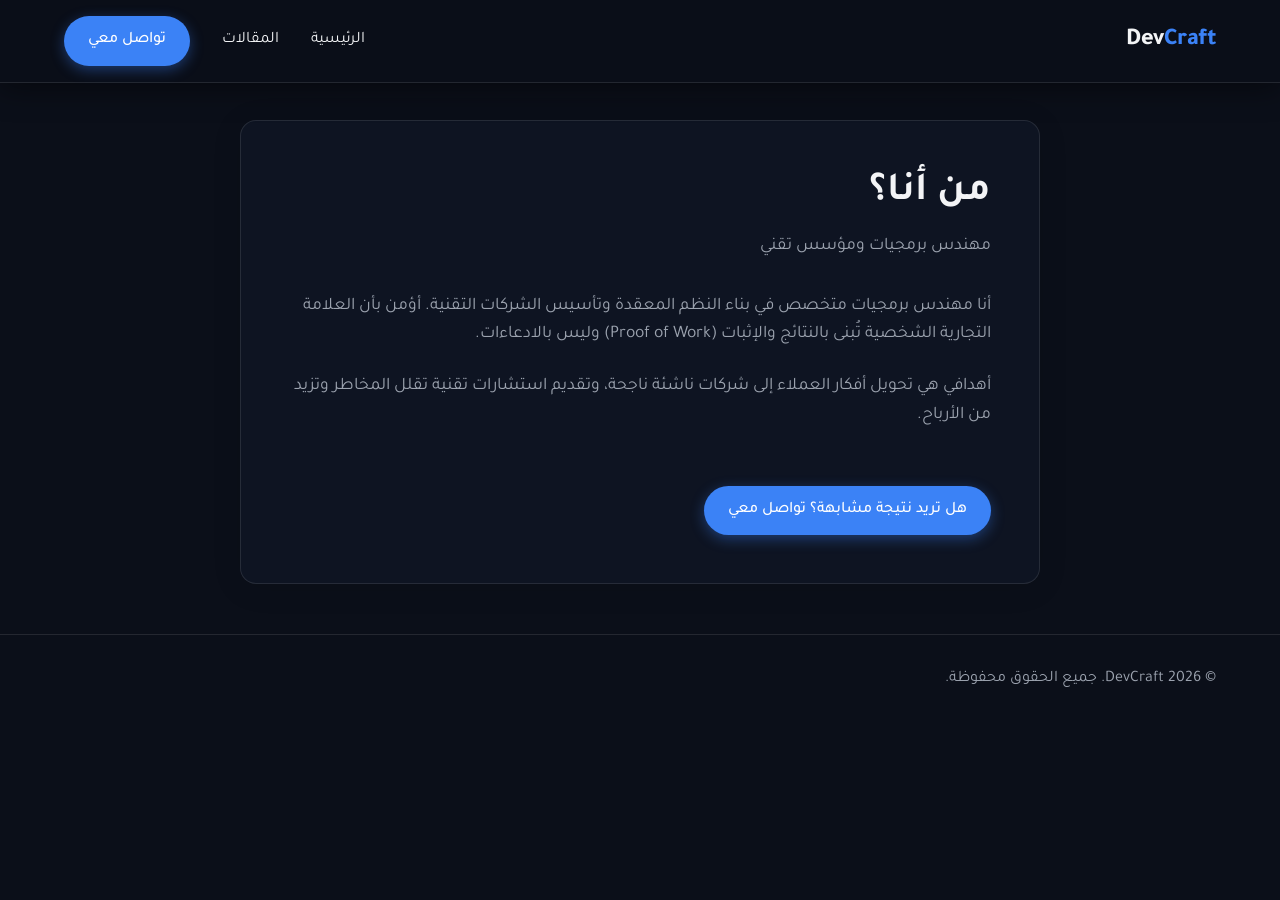
==== about/index.html @ 48884f83 "feat: implement site structure by creating core pages and updating the homepage" ====
﻿<!DOCTYPE html>
<html lang="ar" dir="rtl">
<head>
    <meta charset="UTF-8">
    <meta name="viewport" content="width=device-width, initial-scale=1.0">
    <title>من أنا | مهندس برمجيات</title>
    <link rel="preconnect" href="https://fonts.googleapis.com">
    <link rel="preconnect" href="https://fonts.gstatic.com" crossorigin>
    <link href="https://fonts.googleapis.com/css2?family=Tajawal:wght@300;400;500;700;800&display=swap" rel="stylesheet">
    <link rel="stylesheet" href="/assets/css/index.css">
    <style>
        .article-content { max-width: 800px; margin: 0 auto; background: rgba(17, 24, 39, 0.7); padding: 3rem; border-radius: 16px; border: 1px solid rgba(255, 255, 255, 0.1); }
        .article-content h2 { margin-top: 2rem; color: var(--primary); }
        .article-content p, .article-content ul { margin-bottom: 1.5rem; font-size: 1.1rem; }
    </style>
</head>
<body>
    <div class="bg-overlay"></div>
    <header class="navbar" style="background: rgba(11, 15, 25, 0.95); box-shadow: 0 4px 30px rgba(0, 0, 0, 0.5);">
        <div class="container nav-container">
            <a href="/" class="logo">Dev<span>Craft</span></a>
            <nav>
                <ul class="nav-links">
                    <li><a href="/">الرئيسية</a></li>
                    <li><a href="/insights/index.html">المقالات</a></li>
                    <li><a href="/contact/index.html" class="btn btn-primary">تواصل معي</a></li>
                </ul>
            </nav>
        </div>
    </header>
    <main style="padding-top: 120px; padding-bottom: 50px;">
        <section class="container">
            <div class="article-content glass-card">
                <h1 style="font-size: 2.5rem; margin-bottom: 1rem;">من أنا؟</h1>
                <p style="color: var(--text-muted); margin-bottom: 2rem;">مهندس برمجيات ومؤسس تقني</p>
                <p>أنا مهندس برمجيات متخصص في بناء النظم المعقدة وتأسيس الشركات التقنية. أؤمن بأن العلامة التجارية الشخصية تُبنى بالنتائج والإثبات (Proof of Work) وليس بالادعاءات.</p><p>أهدافي هي تحويل أفكار العملاء إلى شركات ناشئة ناجحة، وتقديم استشارات تقنية تقلل المخاطر وتزيد من الأرباح.</p>
                <a href="/contact/index.html" class="btn btn-primary" style="margin-top: 2rem;">هل تريد نتيجة مشابهة؟ تواصل معي</a>
            </div>
        </section>
    </main>
    <footer>
        <div class="container footer-content">
            <p>&copy; 2026 DevCraft. جميع الحقوق محفوظة.</p>
        </div>
    </footer>
</body>
</html>
---- assets/css/index.css ----
/* Base & CSS Variables */
:root {
    --bg-color: #0b0f19;
    --text-main: #f3f4f6;
    --text-muted: #9ca3af;
    --primary: #3b82f6;
    --primary-hover: #2563eb;
    --accent-glow: rgba(59, 130, 246, 0.5);
    
    --glass-bg: rgba(17, 24, 39, 0.7);
    --glass-border: rgba(255, 255, 255, 0.1);
    
    --font-family: 'Tajawal', sans-serif;
}

* {
    margin: 0;
    padding: 0;
    box-sizing: border-box;
}

html {
    scroll-behavior: smooth;
}

body {
    background-color: var(--bg-color);
    color: var(--text-main);
    font-family: var(--font-family);
    line-height: 1.6;
    overflow-x: hidden;
    position: relative;
}

/* Typography */
h1, h2, h3, h4, h5, h6 {
    font-weight: 700;
    line-height: 1.2;
    margin-bottom: 1rem;
}

p {
    color: var(--text-muted);
}

a {
    text-decoration: none;
    color: inherit;
    transition: color 0.3s ease;
}

.highlight {
    background: linear-gradient(to right, #60a5fa, #a78bfa);
    -webkit-background-clip: text;
    -webkit-text-fill-color: transparent;
}

/* Utilities */
.container {
    width: 90%;
    max-width: 1200px;
    margin: 0 auto;
}

.btn {
    display: inline-block;
    padding: 0.75rem 1.5rem;
    border-radius: 9999px;
    font-weight: 500;
    cursor: pointer;
    transition: all 0.3s ease;
    text-align: center;
    border: none;
    font-family: inherit;
    font-size: 1rem;
}

.btn-primary {
    background-color: var(--primary);
    color: #fff;
    box-shadow: 0 4px 14px 0 rgba(59, 130, 246, 0.39);
}

.btn-primary:hover {
    background-color: var(--primary-hover);
    transform: translateY(-2px);
    box-shadow: 0 6px 20px rgba(59, 130, 246, 0.23);
}

.btn-outline {
    background: transparent;
    border: 1px solid var(--text-main);
    color: var(--text-main);
}

.btn-outline:hover {
    background: var(--text-main);
    color: var(--bg-color);
}

.w-full {
    width: 100%;
}

.section-title {
    font-size: 2.5rem;
    text-align: center;
    margin-bottom: 3rem;
}

/* Glassmorphism */
.glass-card {
    background: var(--glass-bg);
    backdrop-filter: blur(12px);
    -webkit-backdrop-filter: blur(12px);
    border: 1px solid var(--glass-border);
    border-radius: 16px;
    box-shadow: 0 4px 30px rgba(0, 0, 0, 0.1);
    transition: transform 0.3s ease, box-shadow 0.3s ease;
}

.glass-card:hover {
    transform: translateY(-5px);
    box-shadow: 0 10px 40px rgba(0, 0, 0, 0.3);
    border-color: rgba(255, 255, 255, 0.2);
}

/* Navigation */
.navbar {
    position: fixed;
    top: 0;
    left: 0;
    right: 0;
    z-index: 100;
    background: rgba(11, 15, 25, 0.8);
    backdrop-filter: blur(10px);
    border-bottom: 1px solid var(--glass-border);
    padding: 1rem 0;
    transition: all 0.3s ease;
}

.nav-container {
    display: flex;
    justify-content: space-between;
    align-items: center;
}

.logo {
    font-size: 1.5rem;
    font-weight: 800;
    letter-spacing: -0.5px;
}

.logo span {
    color: var(--primary);
}

.nav-links {
    list-style: none;
    display: flex;
    align-items: center;
    gap: 2rem;
}

.nav-links a:hover:not(.btn) {
    color: var(--primary);
}

/* Hero Section */
.hero {
    min-height: 100vh;
    display: flex;
    flex-direction: column;
    justify-content: center;
    position: relative;
    padding-top: 5rem;
    overflow: hidden;
}

.hero-content {
    position: relative;
    z-index: 2;
    text-align: center;
    max-width: 800px;
    margin: 0 auto;
}

.hero-title {
    font-size: clamp(2.5rem, 5vw, 4.5rem);
    margin-bottom: 1.5rem;
    animation: fadeInUp 1s ease forwards;
    opacity: 0;
    transform: translateY(20px);
}

.hero-subtitle {
    font-size: 1.25rem;
    margin-bottom: 2rem;
    animation: fadeInUp 1s ease 0.2s forwards;
    opacity: 0;
    transform: translateY(20px);
}

.hero-cta {
    display: flex;
    gap: 1rem;
    justify-content: center;
    animation: fadeInUp 1s ease 0.4s forwards;
    opacity: 0;
    transform: translateY(20px);
}

.hero-image-wrapper {
    position: absolute;
    top: 0;
    left: 0;
    width: 100%;
    height: 100%;
    z-index: 0;
    opacity: 0.3;
}

.hero-image {
    width: 100%;
    height: 100%;
    object-fit: cover;
}

/* Services */
.services {
    padding: 8rem 0;
}

.services-grid {
    display: grid;
    grid-template-columns: repeat(auto-fit, minmax(300px, 1fr));
    gap: 2rem;
}

.service-card {
    padding: 2.5rem 2rem;
    text-align: center;
}

.service-card .icon {
    font-size: 3rem;
    margin-bottom: 1.5rem;
}

/* Portfolio */
.portfolio {
    padding: 8rem 0;
}

.portfolio-grid {
    display: grid;
    grid-template-columns: repeat(auto-fit, minmax(320px, 1fr));
    gap: 2rem;
}

.portfolio-card {
    overflow: hidden;
    display: flex;
    flex-direction: column;
}

.project-image {
    height: 200px;
    display: flex;
    align-items: center;
    justify-content: center;
    color: rgba(255,255,255,0.7);
    font-weight: bold;
    font-size: 1.2rem;
    position: relative;
    overflow: hidden;
}

.project-image::after {
    content: '';
    position: absolute;
    top: 0; left: 0; width: 100%; height: 100%;
    background: rgba(0,0,0,0.2);
    transition: opacity 0.3s ease;
}

.group-hover:hover .project-image::after {
    opacity: 0;
}

.project-image img {
    width: 100%;
    height: 100%;
    object-fit: cover;
    transition: transform 0.5s ease;
}

.group-hover:hover .project-image img {
    transform: scale(1.05);
}

.project-info {
    padding: 1.5rem;
}

/* Contact Section */
.contact {
    padding: 8rem 0;
}

.contact-wrapper {
    max-width: 600px;
    margin: 0 auto;
    padding: 3rem 2rem;
    text-align: center;
}

.contact-text {
    margin-bottom: 2rem;
}

.contact-form {
    display: flex;
    flex-direction: column;
    gap: 1.5rem;
}

.input-field {
    width: 100%;
    padding: 1rem;
    background: rgba(255,255,255,0.05);
    border: 1px solid var(--glass-border);
    border-radius: 8px;
    color: var(--text-main);
    font-family: inherit;
    font-size: 1rem;
    transition: border-color 0.3s ease;
}

.input-field:focus {
    outline: none;
    border-color: var(--primary);
    background: rgba(255,255,255,0.1);
}

/* Footer */
footer {
    padding: 2rem 0;
    border-top: 1px solid var(--glass-border);
    text-align: center;
}

.footer-content {
    display: flex;
    justify-content: space-between;
    align-items: center;
    flex-wrap: wrap;
    gap: 1rem;
}

.social-links {
    display: flex;
    gap: 1.5rem;
}

.social-links a:hover {
    color: var(--primary);
}

/* Animations */
@keyframes fadeInUp {
    from {
        opacity: 0;
        transform: translateY(20px);
    }
    to {
        opacity: 1;
        transform: translateY(0);
    }
}

/* Responsive */
@media (max-width: 768px) {
    .nav-links {
        display: none;
    }
    .hero-title {
        font-size: 2.5rem;
    }
    .footer-content {
        flex-direction: column;
    }
}
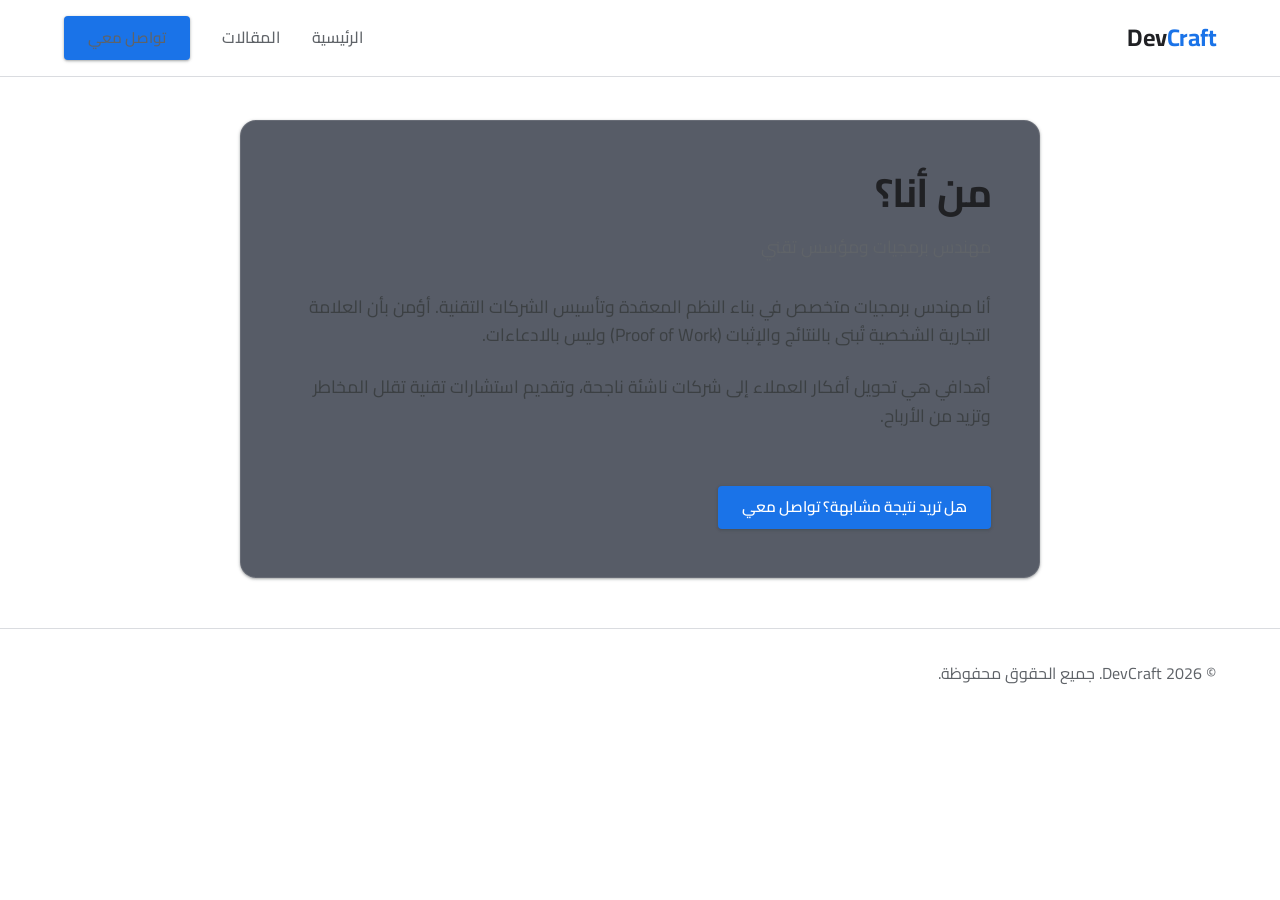
==== commit 58435ab4: "feat: initialize website structure with core pages and implement responsive Material Design styling " ====
--- a/about/index.html
+++ b/about/index.html
@@ -15,8 +15,8 @@
     </style>
 </head>
 <body>
-    <div class="bg-overlay"></div>
-    <header class="navbar" style="background: rgba(11, 15, 25, 0.95); box-shadow: 0 4px 30px rgba(0, 0, 0, 0.5);">
+    
+    <header class="navbar" >
         <div class="container nav-container">
             <a href="/" class="logo">Dev<span>Craft</span></a>
             <nav>
@@ -45,3 +45,4 @@
     </footer>
 </body>
 </html>
+
--- a/assets/css/index.css
+++ b/assets/css/index.css
@@ -1,16 +1,27 @@
-/* Base & CSS Variables */
+@import url('https://fonts.googleapis.com/css2?family=Cairo:wght@300;400;600;700&display=swap');
+
+/* Base & CSS Variables for Google Light Theme */
 :root {
-    --bg-color: #0b0f19;
-    --text-main: #f3f4f6;
-    --text-muted: #9ca3af;
-    --primary: #3b82f6;
-    --primary-hover: #2563eb;
-    --accent-glow: rgba(59, 130, 246, 0.5);
-    
-    --glass-bg: rgba(17, 24, 39, 0.7);
-    --glass-border: rgba(255, 255, 255, 0.1);
-    
-    --font-family: 'Tajawal', sans-serif;
+    --bg-color: #ffffff;
+    --bg-surface: #f8f9fa; /* Google off-white */
+    --text-main: #202124; /* Google black */
+    --text-muted: #5f6368; /* Google gray */
+    
+    --primary: #1a73e8; /* Google Blue */
+    --primary-hover: #174ea6;
+    
+    --google-red: #ea4335;
+    --google-yellow: #fbbc04;
+    --google-green: #34a853;
+    
+    --border-color: #dadce0;
+    
+    /* Material Design Shadows */
+    --shadow-1: 0 1px 2px 0 rgba(60,64,67,0.3), 0 1px 3px 1px rgba(60,64,67,0.15);
+    --shadow-2: 0 1px 2px 0 rgba(60,64,67,0.3), 0 2px 6px 2px rgba(60,64,67,0.15);
+    --shadow-3: 0 4px 6px 0 rgba(60,64,67,0.3), 0 4px 12px 3px rgba(60,64,67,0.15);
+    
+    --font-family: 'Cairo', sans-serif;
 }
 
 * {
@@ -37,6 +48,8 @@
     font-weight: 700;
     line-height: 1.2;
     margin-bottom: 1rem;
+    color: var(--text-main);
+    letter-spacing: -0.5px;
 }
 
 p {
@@ -45,14 +58,12 @@
 
 a {
     text-decoration: none;
-    color: inherit;
-    transition: color 0.3s ease;
+    color: var(--primary);
+    transition: color 0.2s ease, background-color 0.2s ease;
 }
 
 .highlight {
-    background: linear-gradient(to right, #60a5fa, #a78bfa);
-    -webkit-background-clip: text;
-    -webkit-text-fill-color: transparent;
+    color: var(--primary);
 }
 
 /* Utilities */
@@ -64,38 +75,38 @@
 
 .btn {
     display: inline-block;
-    padding: 0.75rem 1.5rem;
-    border-radius: 9999px;
-    font-weight: 500;
+    padding: 0.6rem 1.5rem;
+    border-radius: 4px; /* Google's slightly rounded buttons */
+    font-weight: 600;
     cursor: pointer;
-    transition: all 0.3s ease;
+    transition: background-color 0.2s ease, box-shadow 0.2s ease;
     text-align: center;
     border: none;
     font-family: inherit;
-    font-size: 1rem;
+    font-size: 0.95rem;
 }
 
 .btn-primary {
     background-color: var(--primary);
     color: #fff;
-    box-shadow: 0 4px 14px 0 rgba(59, 130, 246, 0.39);
+    box-shadow: 0 1px 2px 0 rgba(60,64,67,0.3), 0 1px 3px 1px rgba(60,64,67,0.15);
 }
 
 .btn-primary:hover {
     background-color: var(--primary-hover);
-    transform: translateY(-2px);
-    box-shadow: 0 6px 20px rgba(59, 130, 246, 0.23);
+    color: #fff;
+    box-shadow: 0 1px 2px 0 rgba(60,64,67,0.3), 0 2px 6px 2px rgba(60,64,67,0.15);
 }
 
 .btn-outline {
     background: transparent;
-    border: 1px solid var(--text-main);
-    color: var(--text-main);
+    border: 1px solid var(--border-color);
+    color: var(--primary);
 }
 
 .btn-outline:hover {
-    background: var(--text-main);
-    color: var(--bg-color);
+    background: #f8f9fa;
+    border-color: var(--border-color);
 }
 
 .w-full {
@@ -103,26 +114,23 @@
 }
 
 .section-title {
-    font-size: 2.5rem;
+    font-size: 2.2rem;
     text-align: center;
     margin-bottom: 3rem;
 }
 
-/* Glassmorphism */
-.glass-card {
-    background: var(--glass-bg);
-    backdrop-filter: blur(12px);
-    -webkit-backdrop-filter: blur(12px);
-    border: 1px solid var(--glass-border);
-    border-radius: 16px;
-    box-shadow: 0 4px 30px rgba(0, 0, 0, 0.1);
-    transition: transform 0.3s ease, box-shadow 0.3s ease;
-}
-
-.glass-card:hover {
-    transform: translateY(-5px);
-    box-shadow: 0 10px 40px rgba(0, 0, 0, 0.3);
-    border-color: rgba(255, 255, 255, 0.2);
+/* Material Cards */
+.glass-card, .material-card {
+    background: #ffffff;
+    border: 1px solid var(--border-color);
+    border-radius: 8px;
+    box-shadow: none;
+    transition: box-shadow 0.2s ease, border-color 0.2s ease;
+}
+
+.glass-card:hover, .material-card:hover {
+    box-shadow: var(--shadow-2);
+    border-color: transparent;
 }
 
 /* Navigation */
@@ -132,11 +140,10 @@
     left: 0;
     right: 0;
     z-index: 100;
-    background: rgba(11, 15, 25, 0.8);
-    backdrop-filter: blur(10px);
-    border-bottom: 1px solid var(--glass-border);
+    background: #ffffff;
+    border-bottom: 1px solid var(--border-color);
     padding: 1rem 0;
-    transition: all 0.3s ease;
+    transition: box-shadow 0.2s ease;
 }
 
 .nav-container {
@@ -147,7 +154,8 @@
 
 .logo {
     font-size: 1.5rem;
-    font-weight: 800;
+    font-weight: 700;
+    color: var(--text-main);
     letter-spacing: -0.5px;
 }
 
@@ -162,33 +170,36 @@
     gap: 2rem;
 }
 
+.nav-links a {
+    color: var(--text-muted);
+    font-weight: 500;
+}
+
 .nav-links a:hover:not(.btn) {
-    color: var(--primary);
+    color: var(--text-main);
 }
 
 /* Hero Section */
 .hero {
-    min-height: 100vh;
+    min-height: 80vh;
     display: flex;
     flex-direction: column;
     justify-content: center;
     position: relative;
     padding-top: 5rem;
-    overflow: hidden;
+    background-color: var(--bg-color);
 }
 
 .hero-content {
-    position: relative;
-    z-index: 2;
     text-align: center;
     max-width: 800px;
     margin: 0 auto;
 }
 
 .hero-title {
-    font-size: clamp(2.5rem, 5vw, 4.5rem);
+    font-size: clamp(2.5rem, 5vw, 4rem);
     margin-bottom: 1.5rem;
-    animation: fadeInUp 1s ease forwards;
+    animation: fadeInUp 0.8s ease forwards;
     opacity: 0;
     transform: translateY(20px);
 }
@@ -196,7 +207,7 @@
 .hero-subtitle {
     font-size: 1.25rem;
     margin-bottom: 2rem;
-    animation: fadeInUp 1s ease 0.2s forwards;
+    animation: fadeInUp 0.8s ease 0.1s forwards;
     opacity: 0;
     transform: translateY(20px);
 }
@@ -205,30 +216,15 @@
     display: flex;
     gap: 1rem;
     justify-content: center;
-    animation: fadeInUp 1s ease 0.4s forwards;
+    animation: fadeInUp 0.8s ease 0.2s forwards;
     opacity: 0;
     transform: translateY(20px);
 }
 
-.hero-image-wrapper {
-    position: absolute;
-    top: 0;
-    left: 0;
-    width: 100%;
-    height: 100%;
-    z-index: 0;
-    opacity: 0.3;
-}
-
-.hero-image {
-    width: 100%;
-    height: 100%;
-    object-fit: cover;
-}
-
 /* Services */
 .services {
-    padding: 8rem 0;
+    padding: 6rem 0;
+    background-color: var(--bg-surface);
 }
 
 .services-grid {
@@ -243,13 +239,14 @@
 }
 
 .service-card .icon {
-    font-size: 3rem;
+    font-size: 2.5rem;
     margin-bottom: 1.5rem;
 }
 
 /* Portfolio */
 .portfolio {
-    padding: 8rem 0;
+    padding: 6rem 0;
+    background-color: var(--bg-color);
 }
 
 .portfolio-grid {
@@ -265,38 +262,17 @@
 }
 
 .project-image {
-    height: 200px;
+    height: 180px;
     display: flex;
     align-items: center;
     justify-content: center;
-    color: rgba(255,255,255,0.7);
-    font-weight: bold;
+    color: var(--text-main);
+    font-weight: 700;
     font-size: 1.2rem;
     position: relative;
     overflow: hidden;
-}
-
-.project-image::after {
-    content: '';
-    position: absolute;
-    top: 0; left: 0; width: 100%; height: 100%;
-    background: rgba(0,0,0,0.2);
-    transition: opacity 0.3s ease;
-}
-
-.group-hover:hover .project-image::after {
-    opacity: 0;
-}
-
-.project-image img {
-    width: 100%;
-    height: 100%;
-    object-fit: cover;
-    transition: transform 0.5s ease;
-}
-
-.group-hover:hover .project-image img {
-    transform: scale(1.05);
+    background-color: var(--bg-surface);
+    border-bottom: 1px solid var(--border-color);
 }
 
 .project-info {
@@ -305,7 +281,8 @@
 
 /* Contact Section */
 .contact {
-    padding: 8rem 0;
+    padding: 6rem 0;
+    background-color: var(--bg-surface);
 }
 
 .contact-wrapper {
@@ -315,10 +292,6 @@
     text-align: center;
 }
 
-.contact-text {
-    margin-bottom: 2rem;
-}
-
 .contact-form {
     display: flex;
     flex-direction: column;
@@ -328,25 +301,26 @@
 .input-field {
     width: 100%;
     padding: 1rem;
-    background: rgba(255,255,255,0.05);
-    border: 1px solid var(--glass-border);
-    border-radius: 8px;
+    background: #ffffff;
+    border: 1px solid var(--border-color);
+    border-radius: 4px;
     color: var(--text-main);
     font-family: inherit;
     font-size: 1rem;
-    transition: border-color 0.3s ease;
+    transition: border-color 0.2s ease, box-shadow 0.2s ease;
 }
 
 .input-field:focus {
     outline: none;
     border-color: var(--primary);
-    background: rgba(255,255,255,0.1);
+    box-shadow: inset 0 0 0 1px var(--primary);
 }
 
 /* Footer */
 footer {
     padding: 2rem 0;
-    border-top: 1px solid var(--glass-border);
+    background-color: #ffffff;
+    border-top: 1px solid var(--border-color);
     text-align: center;
 }
 
@@ -363,8 +337,26 @@
     gap: 1.5rem;
 }
 
-.social-links a:hover {
-    color: var(--primary);
+/* Article Styling (for Insights/Case studies) */
+.article-content {
+    max-width: 800px;
+    margin: 0 auto;
+    background: #ffffff;
+    padding: 4rem;
+    border-radius: 8px;
+    border: 1px solid var(--border-color);
+    box-shadow: var(--shadow-1);
+}
+.article-content h1, .article-content h2 {
+    color: var(--text-main);
+}
+.article-content ul {
+    padding-right: 2rem;
+}
+.article-content p, .article-content li {
+    font-size: 1.1rem;
+    color: #3c4043; /* Google darker text */
+    margin-bottom: 1rem;
 }
 
 /* Animations */
@@ -381,13 +373,8 @@
 
 /* Responsive */
 @media (max-width: 768px) {
-    .nav-links {
-        display: none;
-    }
-    .hero-title {
-        font-size: 2.5rem;
-    }
-    .footer-content {
-        flex-direction: column;
-    }
-}
+    .nav-links { display: none; }
+    .hero-title { font-size: 2.2rem; }
+    .footer-content { flex-direction: column; }
+    .article-content { padding: 2rem; }
+}
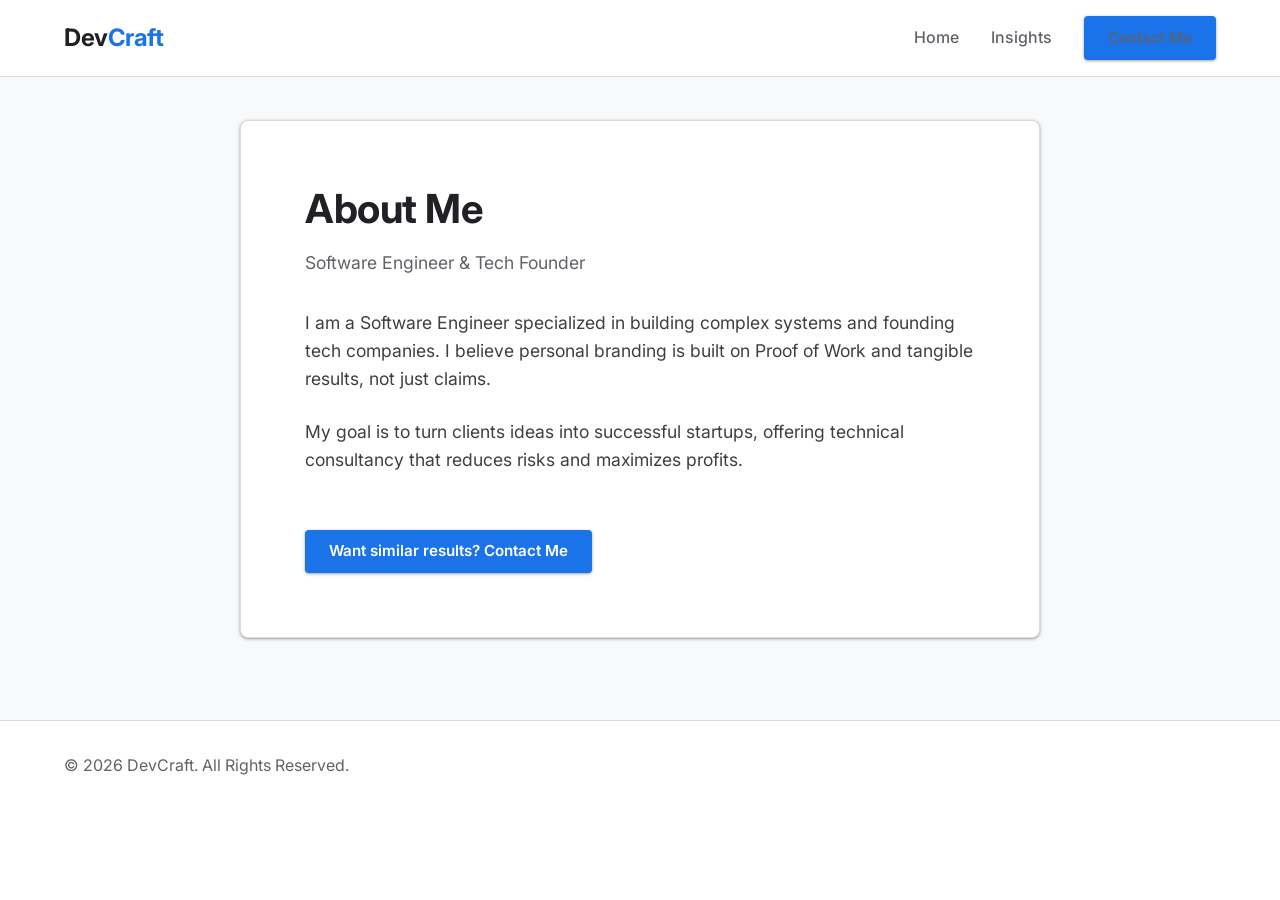
==== commit d2e62ef5: "feat: localize website content to English and initialize custom CSS stylesheet" ====
--- a/about/index.html
+++ b/about/index.html
@@ -1,48 +1,47 @@
 ﻿<!DOCTYPE html>
-<html lang="ar" dir="rtl">
+<html lang="en" dir="ltr">
 <head>
     <meta charset="UTF-8">
     <meta name="viewport" content="width=device-width, initial-scale=1.0">
-    <title>من أنا | مهندس برمجيات</title>
+    <title>About Me | Software Engineer</title>
     <link rel="preconnect" href="https://fonts.googleapis.com">
     <link rel="preconnect" href="https://fonts.gstatic.com" crossorigin>
-    <link href="https://fonts.googleapis.com/css2?family=Tajawal:wght@300;400;500;700;800&display=swap" rel="stylesheet">
+    <link href="https://fonts.googleapis.com/css2?family=Inter:wght@300;400;500;600;700&display=swap" rel="stylesheet">
     <link rel="stylesheet" href="/assets/css/index.css">
     <style>
-        .article-content { max-width: 800px; margin: 0 auto; background: rgba(17, 24, 39, 0.7); padding: 3rem; border-radius: 16px; border: 1px solid rgba(255, 255, 255, 0.1); }
-        .article-content h2 { margin-top: 2rem; color: var(--primary); }
-        .article-content p, .article-content ul { margin-bottom: 1.5rem; font-size: 1.1rem; }
+        .article-content { max-width: 800px; margin: 0 auto; background: #ffffff; padding: 4rem; border-radius: 8px; border: 1px solid var(--border-color); box-shadow: var(--shadow-1); }
+        .article-content h1, .article-content h2 { margin-top: 2rem; color: var(--text-main); }
+        .article-content p, .article-content ul, .article-content li { margin-bottom: 1.5rem; font-size: 1.1rem; color: #3c4043; }
+        .article-content ul { padding-left: 2rem; }
     </style>
 </head>
 <body>
-    
-    <header class="navbar" >
+    <header class="navbar">
         <div class="container nav-container">
             <a href="/" class="logo">Dev<span>Craft</span></a>
             <nav>
                 <ul class="nav-links">
-                    <li><a href="/">الرئيسية</a></li>
-                    <li><a href="/insights/index.html">المقالات</a></li>
-                    <li><a href="/contact/index.html" class="btn btn-primary">تواصل معي</a></li>
+                    <li><a href="/">Home</a></li>
+                    <li><a href="/insights/index.html">Insights</a></li>
+                    <li><a href="/contact/index.html" class="btn btn-primary">Contact Me</a></li>
                 </ul>
             </nav>
         </div>
     </header>
-    <main style="padding-top: 120px; padding-bottom: 50px;">
+    <main style="padding-top: 120px; padding-bottom: 50px; background-color: var(--bg-surface); min-height: 80vh;">
         <section class="container">
-            <div class="article-content glass-card">
-                <h1 style="font-size: 2.5rem; margin-bottom: 1rem;">من أنا؟</h1>
-                <p style="color: var(--text-muted); margin-bottom: 2rem;">مهندس برمجيات ومؤسس تقني</p>
-                <p>أنا مهندس برمجيات متخصص في بناء النظم المعقدة وتأسيس الشركات التقنية. أؤمن بأن العلامة التجارية الشخصية تُبنى بالنتائج والإثبات (Proof of Work) وليس بالادعاءات.</p><p>أهدافي هي تحويل أفكار العملاء إلى شركات ناشئة ناجحة، وتقديم استشارات تقنية تقلل المخاطر وتزيد من الأرباح.</p>
-                <a href="/contact/index.html" class="btn btn-primary" style="margin-top: 2rem;">هل تريد نتيجة مشابهة؟ تواصل معي</a>
+            <div class="article-content">
+                <h1 style="font-size: 2.5rem; margin-bottom: 1rem; margin-top: 0;">About Me</h1>
+                <p style="color: var(--text-muted); margin-bottom: 2rem;">Software Engineer & Tech Founder</p>
+                <p>I am a Software Engineer specialized in building complex systems and founding tech companies. I believe personal branding is built on Proof of Work and tangible results, not just claims.</p><p>My goal is to turn clients ideas into successful startups, offering technical consultancy that reduces risks and maximizes profits.</p>
+                <a href="/contact/index.html" class="btn btn-primary" style="margin-top: 2rem;">Want similar results? Contact Me</a>
             </div>
         </section>
     </main>
     <footer>
         <div class="container footer-content">
-            <p>&copy; 2026 DevCraft. جميع الحقوق محفوظة.</p>
+            <p>&copy; 2026 DevCraft. All Rights Reserved.</p>
         </div>
     </footer>
 </body>
 </html>
-
--- a/assets/css/index.css
+++ b/assets/css/index.css
@@ -1,4 +1,4 @@
-@import url('https://fonts.googleapis.com/css2?family=Cairo:wght@300;400;600;700&display=swap');
+@import url('https://fonts.googleapis.com/css2?family=Inter:wght@300;400;500;600;700&display=swap');
 
 /* Base & CSS Variables for Google Light Theme */
 :root {
@@ -21,7 +21,7 @@
     --shadow-2: 0 1px 2px 0 rgba(60,64,67,0.3), 0 2px 6px 2px rgba(60,64,67,0.15);
     --shadow-3: 0 4px 6px 0 rgba(60,64,67,0.3), 0 4px 12px 3px rgba(60,64,67,0.15);
     
-    --font-family: 'Cairo', sans-serif;
+    --font-family: 'Inter', sans-serif;
 }
 
 * {
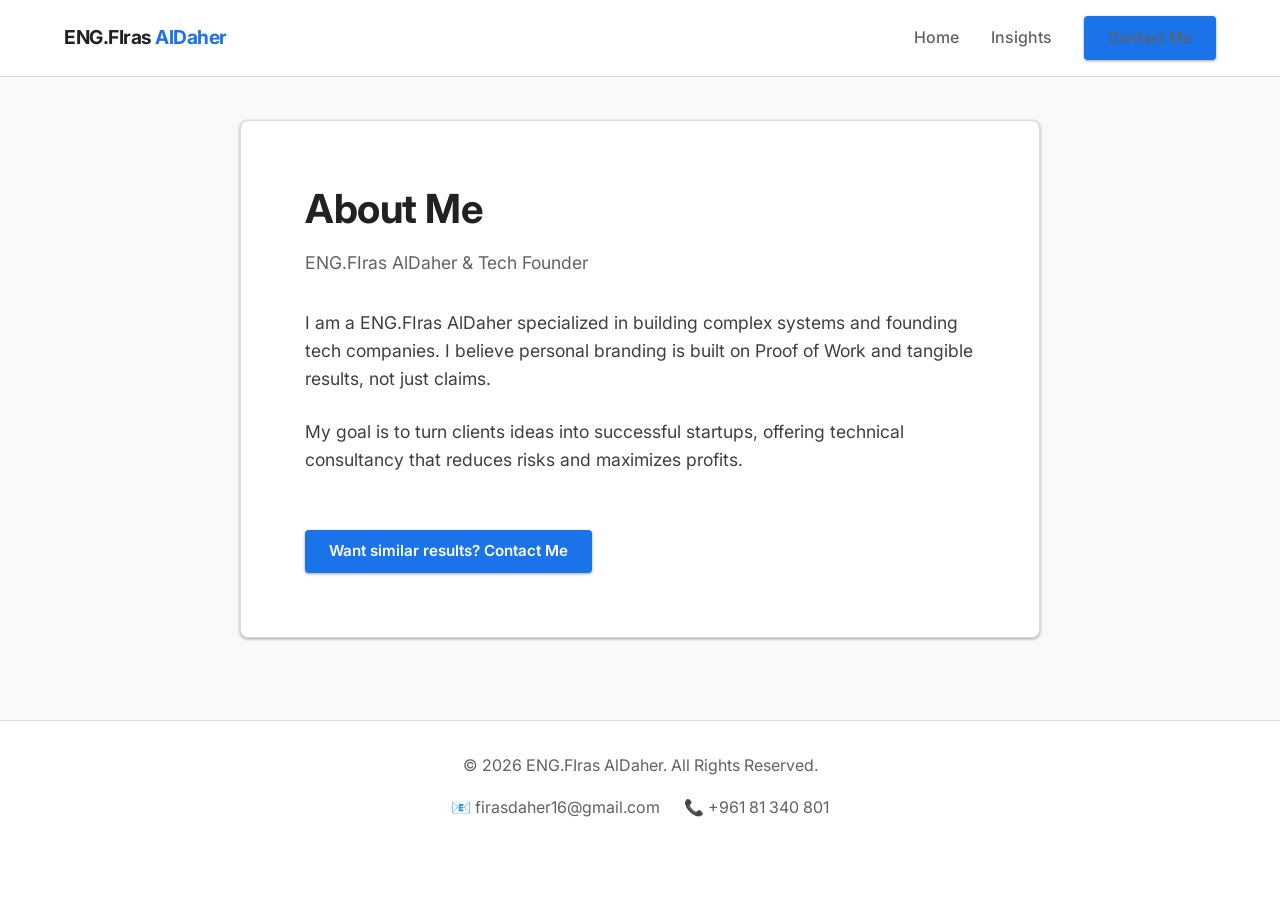
==== commit d303155a: "feat: initialize core site pages and update branding across portfolio system" ====
--- a/about/index.html
+++ b/about/index.html
@@ -3,7 +3,7 @@
 <head>
     <meta charset="UTF-8">
     <meta name="viewport" content="width=device-width, initial-scale=1.0">
-    <title>About Me | Software Engineer</title>
+    <title>About Me | ENG.FIras AlDaher</title>
     <link rel="preconnect" href="https://fonts.googleapis.com">
     <link rel="preconnect" href="https://fonts.gstatic.com" crossorigin>
     <link href="https://fonts.googleapis.com/css2?family=Inter:wght@300;400;500;600;700&display=swap" rel="stylesheet">
@@ -18,7 +18,7 @@
 <body>
     <header class="navbar">
         <div class="container nav-container">
-            <a href="/" class="logo">Dev<span>Craft</span></a>
+            <a href="/" class="logo" style="font-size:1.2rem;">ENG.FIras <span>AlDaher</span></a>
             <nav>
                 <ul class="nav-links">
                     <li><a href="/">Home</a></li>
@@ -32,16 +32,21 @@
         <section class="container">
             <div class="article-content">
                 <h1 style="font-size: 2.5rem; margin-bottom: 1rem; margin-top: 0;">About Me</h1>
-                <p style="color: var(--text-muted); margin-bottom: 2rem;">Software Engineer & Tech Founder</p>
-                <p>I am a Software Engineer specialized in building complex systems and founding tech companies. I believe personal branding is built on Proof of Work and tangible results, not just claims.</p><p>My goal is to turn clients ideas into successful startups, offering technical consultancy that reduces risks and maximizes profits.</p>
+                <p style="color: var(--text-muted); margin-bottom: 2rem;">ENG.FIras AlDaher & Tech Founder</p>
+                <p>I am a ENG.FIras AlDaher specialized in building complex systems and founding tech companies. I believe personal branding is built on Proof of Work and tangible results, not just claims.</p><p>My goal is to turn clients ideas into successful startups, offering technical consultancy that reduces risks and maximizes profits.</p>
                 <a href="/contact/index.html" class="btn btn-primary" style="margin-top: 2rem;">Want similar results? Contact Me</a>
             </div>
         </section>
     </main>
     <footer>
-        <div class="container footer-content">
-            <p>&copy; 2026 DevCraft. All Rights Reserved.</p>
+        <div class="container footer-content" style="flex-direction: column; gap: 1rem;">
+            <p>&copy; 2026 ENG.FIras AlDaher. All Rights Reserved.</p>
+            <div style="display:flex; gap:1.5rem; justify-content:center; color:var(--text-muted); flex-wrap:wrap;">
+                <span>📧 firasdaher16@gmail.com</span>
+                <span>📞 +961 81 340 801</span>
+            </div>
         </div>
     </footer>
 </body>
 </html>
+
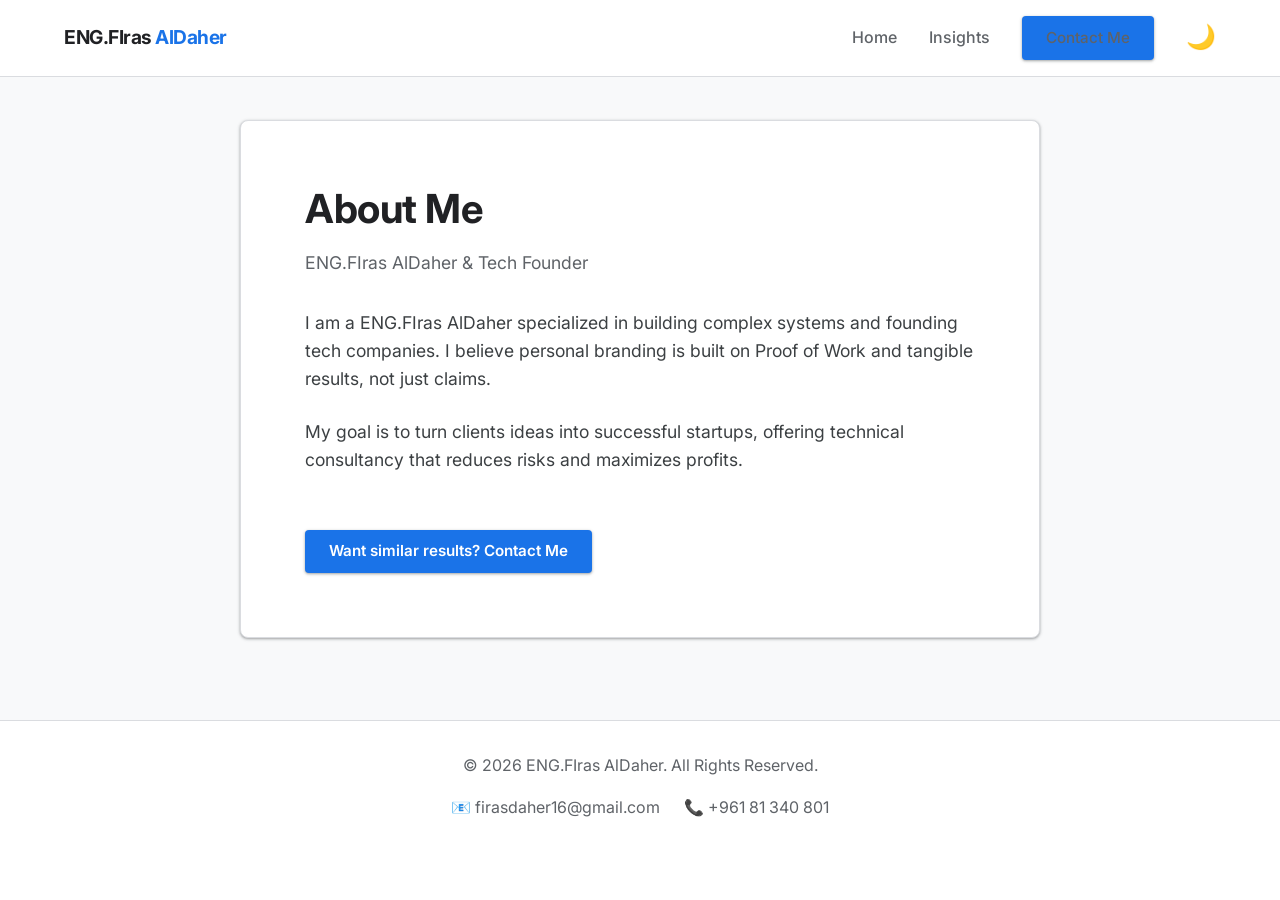
==== commit cf0c32f8: "feat: initialize portfolio website structure with case studies, insights, and core service pages" ====
--- a/about/index.html
+++ b/about/index.html
@@ -14,6 +14,16 @@
         .article-content p, .article-content ul, .article-content li { margin-bottom: 1.5rem; font-size: 1.1rem; color: #3c4043; }
         .article-content ul { padding-left: 2rem; }
     </style>
+    <!-- Google Analytics -->
+    <script async src="https://www.googletagmanager.com/gtag/js?id=G-XXXXXXXXXX"></script>
+    <script>
+      window.dataLayer = window.dataLayer || [];
+      function gtag(){dataLayer.push(arguments);}
+      gtag('js', new Date());
+      gtag('config', 'G-XXXXXXXXXX');
+    </script>
+    <!-- AOS CSS -->
+    <link href="https://unpkg.com/aos@2.3.1/dist/aos.css" rel="stylesheet">
 </head>
 <body>
     <header class="navbar">
@@ -24,6 +34,7 @@
                     <li><a href="/">Home</a></li>
                     <li><a href="/insights/index.html">Insights</a></li>
                     <li><a href="/contact/index.html" class="btn btn-primary">Contact Me</a></li>
+                    <li><button id="theme-toggle" style="background:none; border:none; font-size:1.5rem; cursor:pointer;" title="Toggle Dark Mode">🌙</button></li>
                 </ul>
             </nav>
         </div>
@@ -50,3 +61,5 @@
 </body>
 </html>
 
+
+
--- a/assets/css/index.css
+++ b/assets/css/index.css
@@ -24,6 +24,45 @@
     --font-family: 'Inter', sans-serif;
 }
 
+/* Dark Mode Theme */
+body.dark-mode {
+    --bg-color: #202124;
+    --bg-surface: #303134;
+    --text-main: #e8eaed;
+    --text-muted: #9aa0a6;
+    --border-color: #5f6368;
+    --primary: #8ab4f8; /* Lighter blue for dark mode */
+    --primary-hover: #aecbfa;
+    --shadow-1: 0 1px 2px 0 rgba(0,0,0,0.3), 0 1px 3px 1px rgba(0,0,0,0.15);
+    --shadow-2: 0 1px 2px 0 rgba(0,0,0,0.3), 0 2px 6px 2px rgba(0,0,0,0.15);
+    --shadow-3: 0 4px 6px 0 rgba(0,0,0,0.3), 0 4px 12px 3px rgba(0,0,0,0.15);
+}
+
+/* Specific elements background override in dark mode */
+body.dark-mode .navbar.scrolled {
+    background-color: #202124 !important;
+    border-bottom: 1px solid var(--border-color);
+}
+body.dark-mode .navbar {
+    background-color: #202124 !important;
+}
+body.dark-mode .material-card {
+    background: #303134 !important;
+}
+body.dark-mode .tech-stack {
+    background-color: #202124 !important;
+}
+body.dark-mode footer {
+    background-color: #202124 !important;
+}
+body.dark-mode .article-content {
+    background-color: #303134 !important;
+}
+body.dark-mode .input-field {
+    background-color: #202124 !important;
+    color: var(--text-main);
+}
+
 * {
     margin: 0;
     padding: 0;
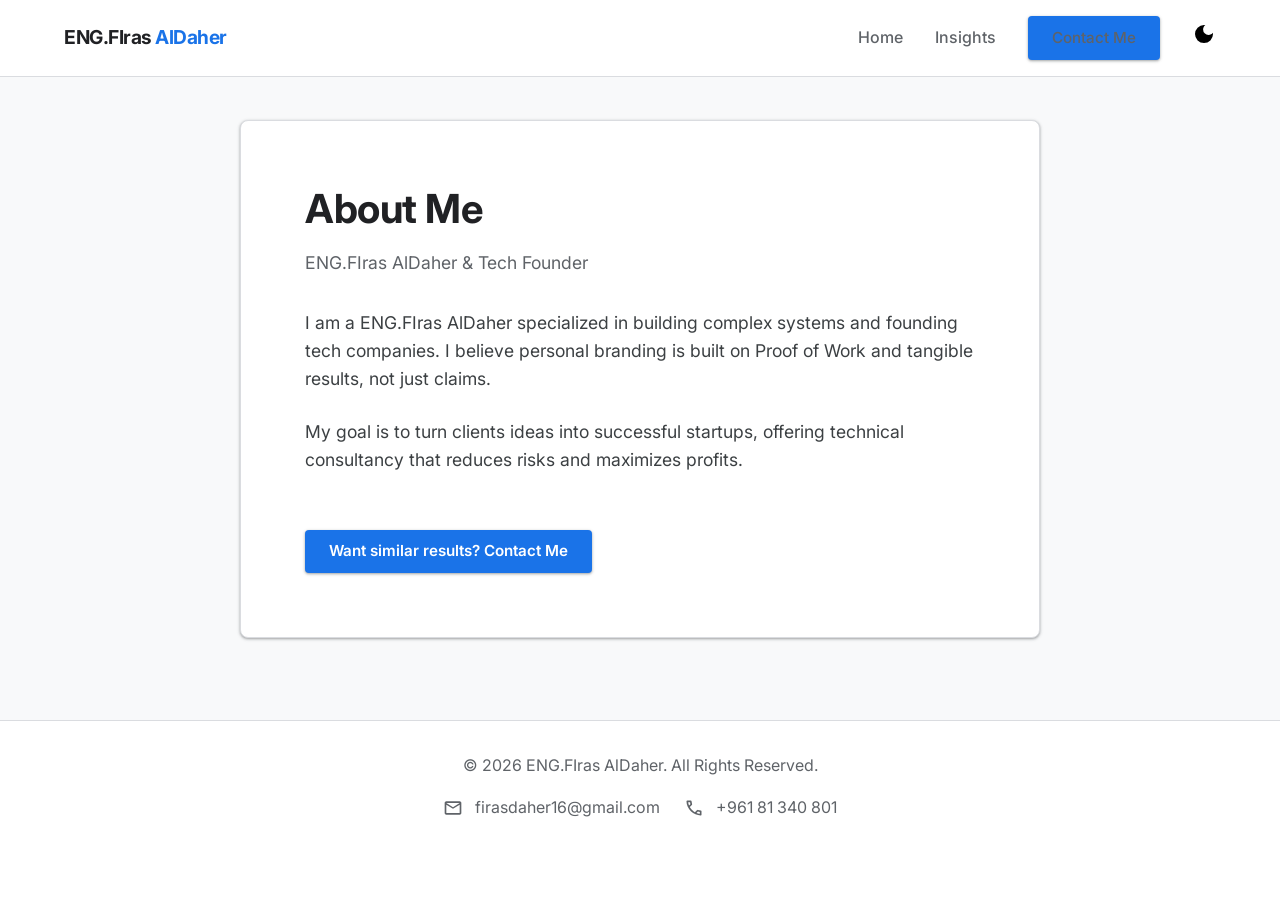
==== commit 40e0e615: "feat: initialize project structure with site pages, main scripting, and dark mode support" ====
--- a/about/index.html
+++ b/about/index.html
@@ -34,7 +34,7 @@
                     <li><a href="/">Home</a></li>
                     <li><a href="/insights/index.html">Insights</a></li>
                     <li><a href="/contact/index.html" class="btn btn-primary">Contact Me</a></li>
-                    <li><button id="theme-toggle" style="background:none; border:none; font-size:1.5rem; cursor:pointer;" title="Toggle Dark Mode">🌙</button></li>
+                    <li><button id="theme-toggle" style="background:none; border:none; font-size:1.5rem; cursor:pointer;" title="Toggle Dark Mode"><svg id="theme-icon" xmlns="http://www.w3.org/2000/svg" height="24" viewBox="0 -960 960 960" width="24" fill="currentColor"><path d="M480-120q-150 0-255-105T120-480q0-150 105-255t255-105q14 0 27.5 1t26.5 3q-41 29-65.5 75.5T444-660q0 90 63 153t153 63q55 0 101-24.5t75-65.5q2 13 3 26.5t1 27.5q0 150-105 255T480-120Z"/></svg></button></li>
                 </ul>
             </nav>
         </div>
@@ -53,8 +53,8 @@
         <div class="container footer-content" style="flex-direction: column; gap: 1rem;">
             <p>&copy; 2026 ENG.FIras AlDaher. All Rights Reserved.</p>
             <div style="display:flex; gap:1.5rem; justify-content:center; color:var(--text-muted); flex-wrap:wrap;">
-                <span>📧 firasdaher16@gmail.com</span>
-                <span>📞 +961 81 340 801</span>
+                <span><svg xmlns="http://www.w3.org/2000/svg" height="20" viewBox="0 -960 960 960" width="20" fill="currentColor" style="vertical-align: middle; margin-right: 8px;"><path d="M160-160q-33 0-56.5-23.5T80-240v-480q0-33 23.5-56.5T160-800h640q33 0 56.5 23.5T880-720v480q0 33-23.5 56.5T800-160H160Zm320-280L160-640v400h640v-400L480-440Zm0-80 320-200H160l320 200ZM160-640v-80 480-400Z"/></svg> firasdaher16@gmail.com</span>
+                <span><svg xmlns="http://www.w3.org/2000/svg" height="20" viewBox="0 -960 960 960" width="20" fill="currentColor" style="vertical-align: middle; margin-right: 8px;"><path d="M798-120q-125 0-247-54.5T329-329Q229-429 174.5-551T120-798q0-18 12-30t30-12h162q14 0 25 9.5t13 22.5l26 140q2 16-1 27t-11 19l-97 98q20 37 47.5 71.5T387-386q31 31 65 57.5t72 48.5l94-94q9-9 23.5-13.5T670-390l138 28q14 4 23 14.5t9 23.5v162q0 18-12 30t-30 12ZM241-600l66-66-17-94h-89q5 41 14 81t26 79Zm358 358q39 17 79.5 27t81.5 13v-88l-94-19-67 67ZM241-600Zm358 358Z"/></svg> +961 81 340 801</span>
             </div>
         </div>
     </footer>
